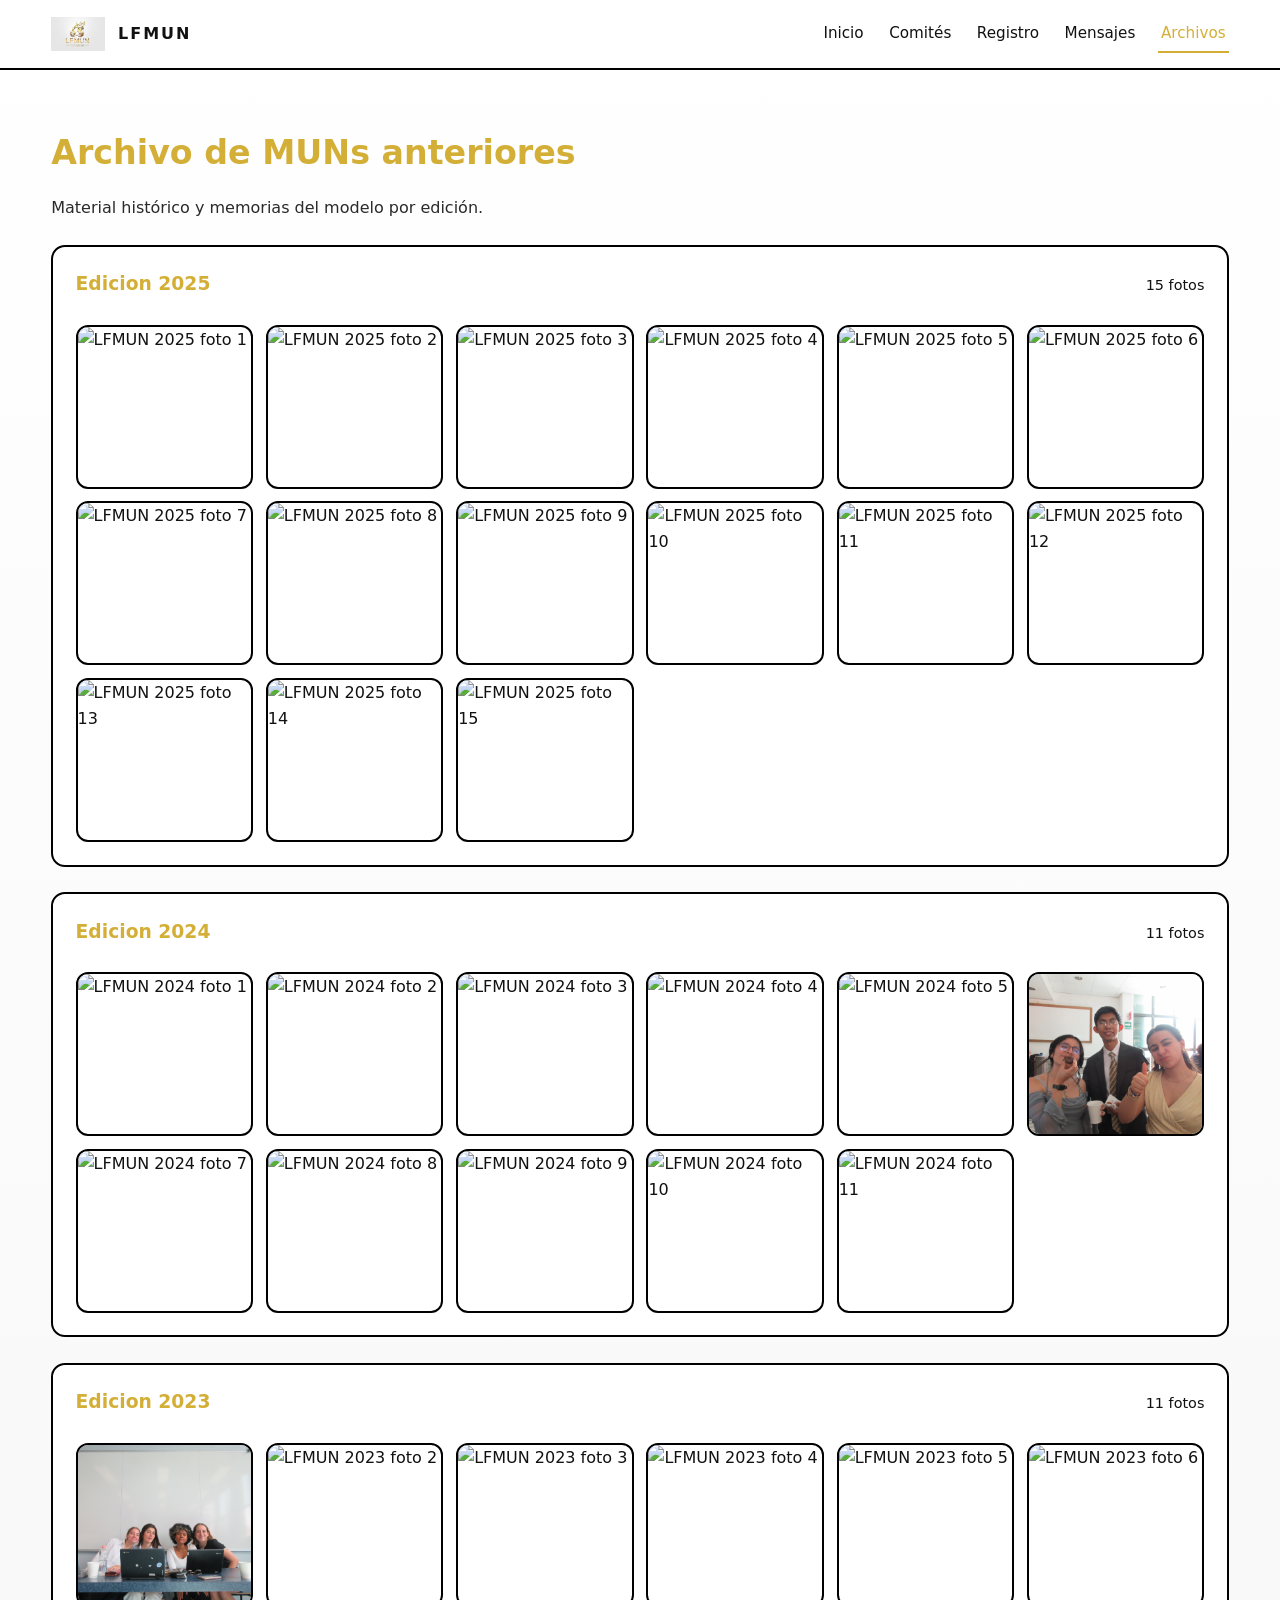
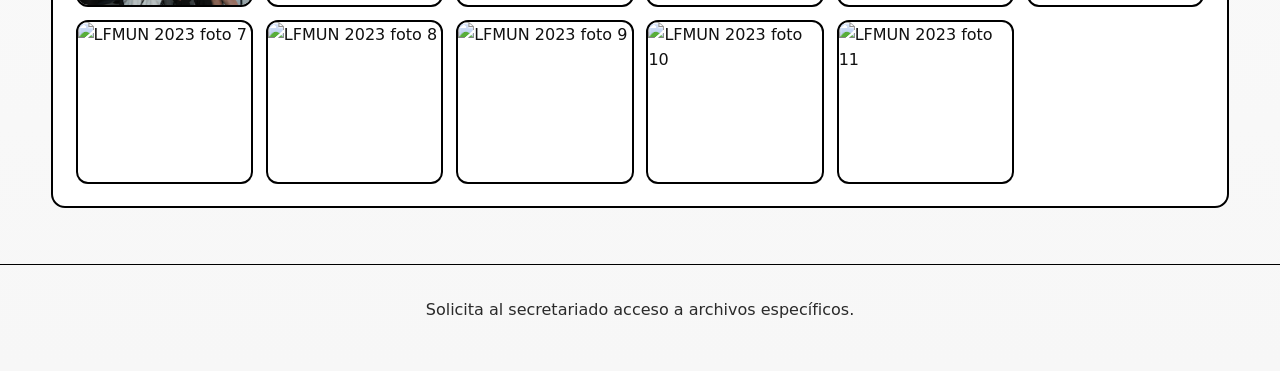
==== archivos.html @ ba089020 "Primer commit" ====
<!DOCTYPE html>
<html lang="es">
<head>
  <meta charset="UTF-8" />
  <meta name="viewport" content="width=device-width, initial-scale=1.0" />
  <title>Archivos | LFMUN</title>
  <link rel="stylesheet" href="assets/css/styles.css" />
</head>
<body>
  <header>
    <div class="container navbar">
      <a class="brand" href="index.html">
        <img src="logo/logo-principal.jpg" alt="Logo LFMUN" />
        <span>LFMUN</span>
      </a>
      <button class="menu-toggle" type="button">Menú</button>
      <nav class="nav-links">
        <a href="index.html">Inicio</a>
        <a href="comites.html">Comités</a>
        <a href="registro.html">Registro</a>
        <a href="mensajes.html">Mensajes</a>
        <a class="active" href="archivos.html">Archivos</a>
      </nav>
    </div>
  </header>

  <main>
    <section class="section">
      <div class="container">
        <h2>Archivo de MUNs anteriores</h2>
        <p>Material histórico y memorias del modelo por edición.</p>
        <div class="gallery-years" data-gallery-root></div>
      </div>
    </section>
  </main>

  <footer class="footer">
    <div class="container">
      <p>Solicita al secretariado acceso a archivos específicos.</p>
    </div>
  </footer>

  <script src="assets/js/main.js"></script>
</body>
</html>
---- assets/css/styles.css ----
:root {
  color-scheme: light;
  --bg: #ffffff;
  --bg-soft: #f6f6f6;
  --card: #ffffff;
  --text: #111111;
  --muted: #2a2a2a;
  --gold: #d4af37;
  --gold-strong: #b58b2a;
  --line: #000000;
}

* {
  box-sizing: border-box;
  margin: 0;
  padding: 0;
}

body {
  font-family: "Segoe UI", system-ui, -apple-system, sans-serif;
  background: linear-gradient(180deg, #ffffff 0%, #f7f7f7 100%);
  color: var(--text);
  line-height: 1.6;
}

a {
  color: inherit;
  text-decoration: none;
}

img {
  max-width: 100%;
  display: block;
}

.container {
  width: min(1200px, 92%);
  margin: 0 auto;
}

header {
  position: sticky;
  top: 0;
  z-index: 20;
  background: rgba(255, 255, 255, 0.92);
  backdrop-filter: blur(10px);
  border-bottom: 1px solid var(--line);
}

.navbar {
  display: flex;
  align-items: center;
  justify-content: space-between;
  gap: 1rem;
  padding: 0.9rem 0;
}

.brand {
  display: flex;
  align-items: center;
  gap: 0.8rem;
  font-weight: 700;
  letter-spacing: 2px;
}

.brand img {
  width: 54px;
  height: auto;
}

.nav-links {
  display: flex;
  align-items: center;
  gap: 1.2rem;
  font-size: 0.95rem;
}

.nav-links a {
  padding: 0.4rem 0.2rem;
  border-bottom: 2px solid transparent;
}

.nav-links a.active,
.nav-links a:hover {
  color: var(--gold);
  border-color: var(--gold);
}

.menu-toggle {
  display: none;
  background: none;
  border: 1px solid #000000;
  color: var(--text);
  padding: 0.4rem 0.7rem;
  border-radius: 6px;
}

.hero {
  padding: 4.5rem 0 3.5rem;
  background:
    radial-gradient(circle at top, rgba(212, 175, 55, 0.2), transparent 55%),
    linear-gradient(180deg, #ffffff 0%, #f8f8f8 100%);
}

.hero-grid {
  display: grid;
  grid-template-columns: repeat(auto-fit, minmax(260px, 1fr));
  align-items: center;
  gap: 2rem;
}

.hero-logo {
  border: 2px solid #000000;
  padding: 1.5rem;
  border-radius: 16px;
  background: #ffffff;
  color: #111111;
}

.hero h1 {
  font-size: clamp(2rem, 3.5vw, 3.4rem);
  letter-spacing: 4px;
  color: var(--gold);
}

.hero p {
  color: var(--muted);
  margin: 1rem 0 1.5rem;
}

.button-row {
  display: flex;
  gap: 1rem;
  flex-wrap: wrap;
}

.btn {
  padding: 0.7rem 1.3rem;
  border-radius: 999px;
  border: 1px solid #000000;
  font-weight: 600;
  letter-spacing: 1px;
  background: #ffffff;
  color: #111111;
}

.btn.primary {
  background: var(--gold);
  color: #111111;
}

.btn:hover {
  background: #f2f2f2;
}

.section {
  padding: 3.5rem 0;
  border-top: 1px solid #000000;
}

.section:nth-of-type(even) {
  background: #fbfbfb;
}

.section h2 {
  color: var(--gold);
  font-size: clamp(1.5rem, 2.6vw, 2.2rem);
  margin-bottom: 1rem;
}

.section p {
  color: var(--muted);
}

.grid {
  display: grid;
  gap: 1.5rem;
  grid-template-columns: repeat(auto-fit, minmax(230px, 1fr));
}

.card {
  background: #ffffff;
  border: 2px solid #000000;
  border-radius: 14px;
  padding: 1.4rem;
  color: #111111;
}

.card.wide {
  grid-column: span 2;
}

.card h3 {
  color: var(--gold);
  margin-bottom: 0.6rem;
}

.list {
  list-style: none;
  display: grid;
  gap: 0.6rem;
}

.placeholder-box {
  min-height: 220px;
  border: 2px solid #000000;
  border-radius: 16px;
  display: grid;
  place-items: center;
  color: #333333;
  background: #f4f4f4;
  text-align: center;
  padding: 1.2rem;
}

.table {
  width: 100%;
  border-collapse: collapse;
}

.table th,
.table td {
  padding: 0.9rem 0.7rem;
  border-bottom: 1px solid #000000;
  text-align: left;
}

.schedule-card {
  background: #efefef;
}

.schedule-wrap {
  overflow-x: auto;
}

.schedule-table {
  width: 100%;
  min-width: 980px;
  border-collapse: separate;
  border-spacing: 8px;
  table-layout: fixed;
}

.schedule-table th,
.schedule-table td {
  border: 1px solid #b89f9f;
  text-align: center;
  border-bottom: 1px solid #b89f9f;
}

.schedule-table th {
  background: #e5d96d;
  letter-spacing: 1px;
  font-size: 1.05rem;
}

.schedule-table td {
  font-size: 1.05rem;
}

.schedule-table td:nth-child(odd) {
  background: #ece5b2;
}

.schedule-table td:nth-child(even) {
  background: #ececec;
}

.map-frame {
  width: 100%;
  min-height: 320px;
  border: 2px solid #000000;
  border-radius: 16px;
}

.form {
  display: grid;
  gap: 1.4rem;
}

.form-registro {
  margin-top: 1.5rem;
  background: #ffffff;
  border: 2px solid #000000;
  border-radius: 18px;
  padding: 1.8rem;
  box-shadow: 0 16px 30px rgba(0, 0, 0, 0.08);
}

.form-section {
  border: 2px solid #000000;
  border-radius: 16px;
  padding: 1.4rem;
  display: grid;
  gap: 1.2rem;
  background: #fafafa;
}

.form-section legend {
  font-weight: 700;
  color: var(--gold-strong);
  padding: 0 0.6rem;
}

.form-grid {
  display: grid;
  gap: 1.2rem;
  grid-template-columns: repeat(auto-fit, minmax(220px, 1fr));
}

.option-grid {
  display: grid;
  gap: 1rem;
  grid-template-columns: repeat(auto-fit, minmax(220px, 1fr));
}

.option-card {
  display: grid;
  grid-template-columns: 20px 1fr;
  align-items: center;
  column-gap: 0.6rem;
  padding: 0.8rem 1rem;
  border: 2px solid #000000;
  border-radius: 12px;
  background: #ffffff;
  cursor: pointer;
  font-weight: 600;
  line-height: 1.2;
}

.option-card span {
  margin: 0;
}

.option-card input {
  accent-color: var(--gold-strong);
  margin: 0;
  width: 16px;
  height: 16px;
  justify-self: start;
  border: 0;
  padding: 0;
}

.helper-text {
  font-size: 0.9rem;
  color: #444444;
}

.inline-doc-link {
  color: var(--gold-strong);
  text-decoration: underline;
  font-weight: 600;
}

.inline-doc-link:hover {
  color: var(--gold);
}

[data-scope="interno"],
[data-scope="externo"] {
  transition: opacity 0.2s ease;
}

.is-hidden {
  display: none;
}

.form label:not(.option-card) {
  display: grid;
  gap: 0.55rem;
  color: #1f1f1f;
}

.form input,
.form textarea,
.form select {
  width: 100%;
  padding: 0.7rem 0.8rem;
  border-radius: 10px;
  border: 2px solid #000000;
  background: #ffffff;
  color: #111111;
}

.form input[type="radio"] {
  width: auto;
  padding: 0;
  border: 0;
  background: transparent;
}

.form input::placeholder,
.form textarea::placeholder {
  color: #666666;
}

.card p,
.card li,
.card a {
  color: #111111;
}

.footer {
  padding: 2rem 0 3rem;
  border-top: 1px solid #000000;
  color: var(--muted);
  text-align: center;
}

.badge {
  display: inline-flex;
  align-items: center;
  gap: 0.4rem;
  border: 1px solid #000000;
  border-radius: 999px;
  padding: 0.3rem 0.9rem;
  color: var(--gold);
  font-size: 0.8rem;
  letter-spacing: 1px;
}

.gallery-years {
  display: grid;
  gap: 1.6rem;
  margin-top: 1.5rem;
}

.gallery-year-card {
  display: grid;
  gap: 1rem;
}

.gallery-head {
  display: flex;
  justify-content: space-between;
  align-items: baseline;
  gap: 1rem;
  flex-wrap: wrap;
}

.gallery-count {
  font-size: 0.9rem;
  color: #444444;
}

.photo-grid {
  display: grid;
  gap: 0.8rem;
  grid-template-columns: repeat(auto-fill, minmax(170px, 1fr));
}

.photo-grid a {
  border: 2px solid #000000;
  border-radius: 12px;
  overflow: hidden;
  background: #ffffff;
  display: block;
}

.photo-grid img {
  width: 100%;
  height: 160px;
  object-fit: cover;
}

.committees-page h2 {
  color: #111111;
}

.committee-card {
  display: grid;
  gap: 1rem;
}

.committee-card h3 {
  color: var(--gold);
  margin-bottom: 0;
}

.committee-poster {
  width: 100%;
  border: 2px solid #000000;
  border-radius: 12px;
}

.committee-details {
  margin-top: 2rem;
  display: grid;
  gap: 1.2rem;
}

.committee-details h2 {
  color: #111111;
  margin-bottom: 0.2rem;
}

.committee-details .card {
  display: grid;
  gap: 0.8rem;
}

.committee-details .card p {
  margin: 0;
}

@media (max-width: 860px) {
  .menu-toggle {
    display: inline-flex;
  }

  .nav-links {
    position: absolute;
    top: 72px;
    right: 4%;
    flex-direction: column;
    align-items: flex-start;
    background: var(--bg-soft);
    padding: 1rem;
    border: 1px solid #000000;
    border-radius: 12px;
    display: none;
  }

  .nav-links.open {
    display: flex;
  }
}
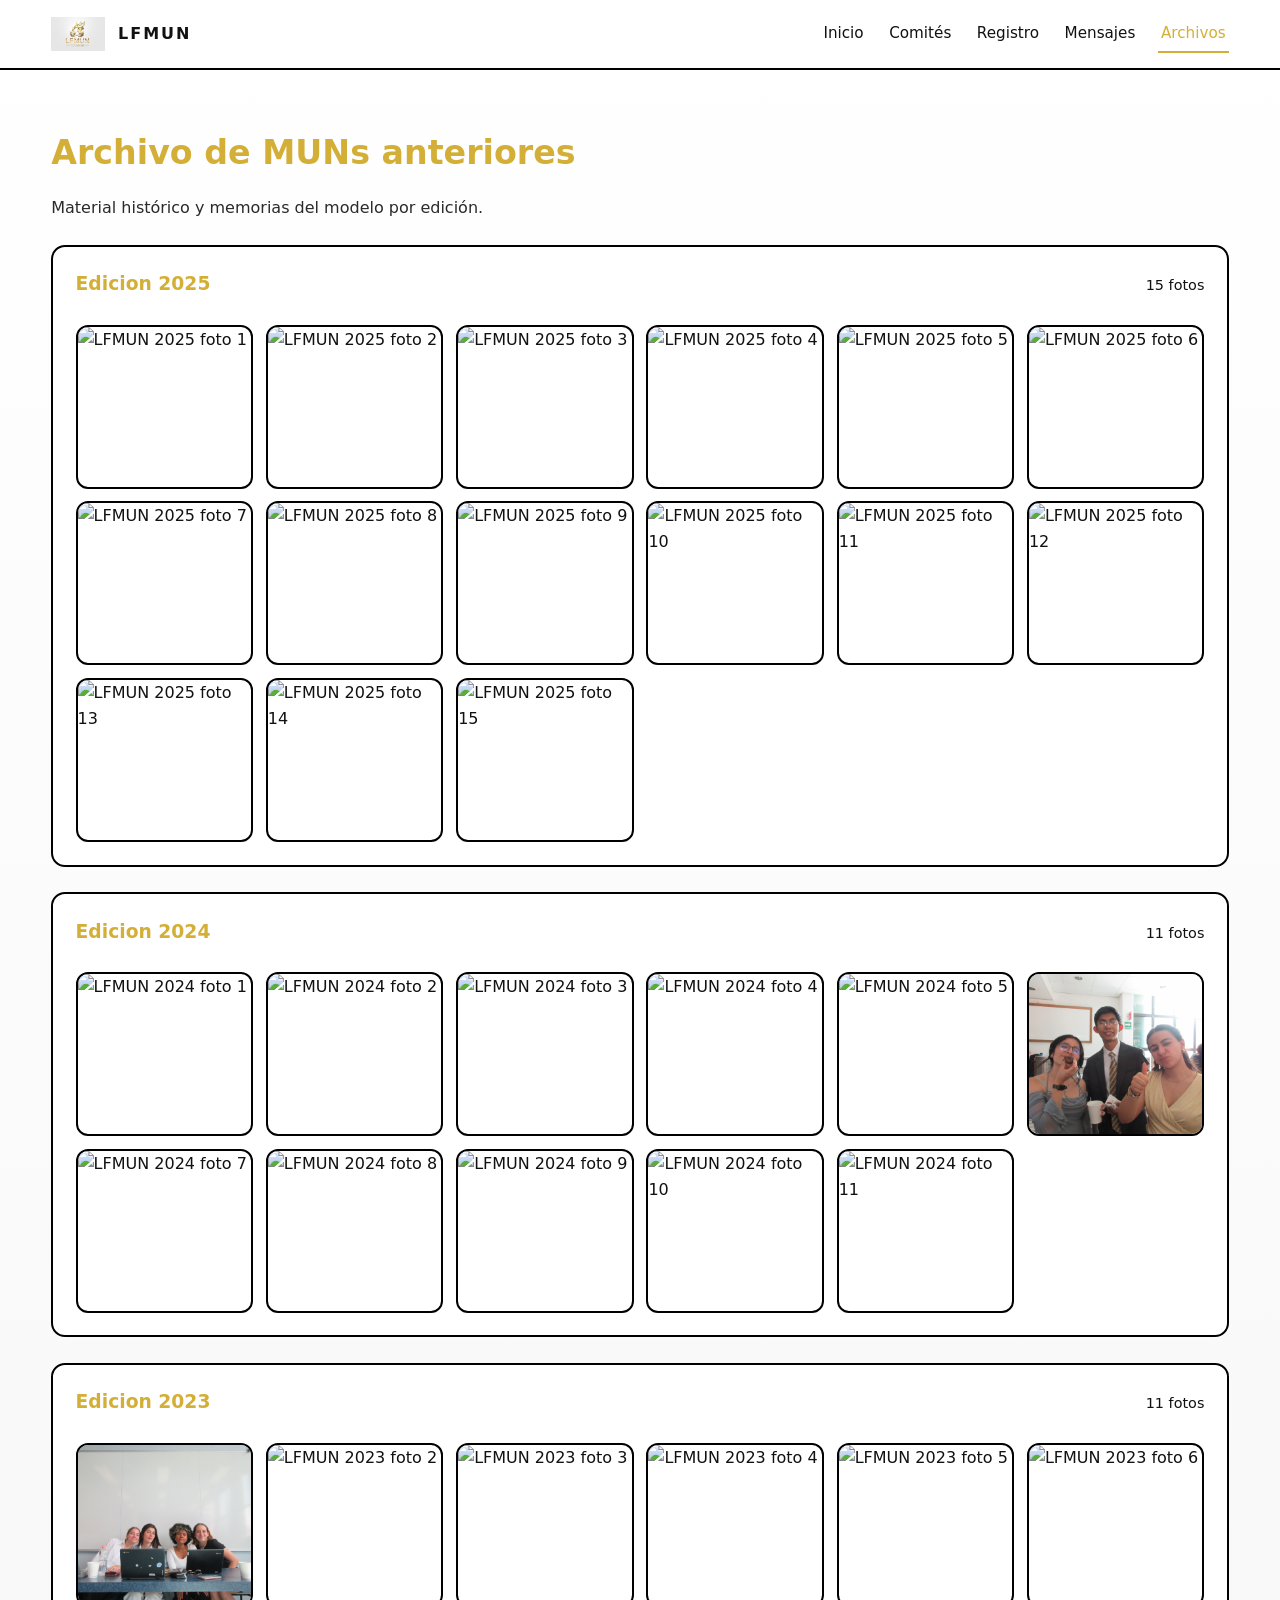
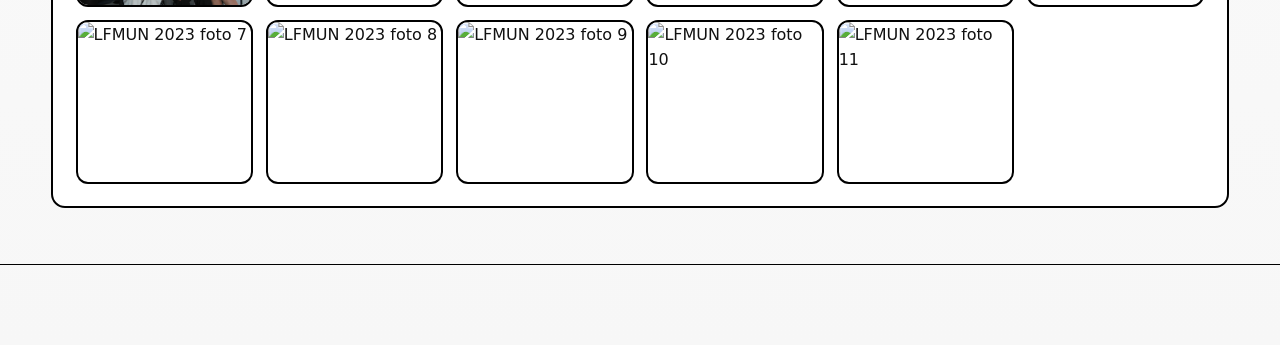
==== commit 9d0fdb6d: "Primer commit" ====
--- a/archivos.html
+++ b/archivos.html
@@ -36,7 +36,6 @@
 
   <footer class="footer">
     <div class="container">
-      <p>Solicita al secretariado acceso a archivos específicos.</p>
     </div>
   </footer>
 
--- a/assets/css/styles.css
+++ b/assets/css/styles.css
@@ -502,6 +502,116 @@
 
 .committee-details .card p {
   margin: 0;
+}
+
+.faq-container {
+  display: grid;
+  gap: 1rem;
+  margin-top: 1.5rem;
+}
+
+.faq-item {
+  border: 2px solid #000000;
+  border-radius: 12px;
+  background: #ffffff;
+  overflow: hidden;
+}
+
+.faq-item summary {
+  padding: 1.2rem 1.4rem;
+  cursor: pointer;
+  user-select: none;
+  font-weight: 600;
+  color: #111111;
+  background: #fafafa;
+  display: flex;
+  align-items: center;
+  justify-content: space-between;
+  transition: background-color 0.2s ease;
+}
+
+.faq-item summary:hover {
+  background: #f1f1f1;
+}
+
+.faq-item[open] summary {
+  background: var(--gold);
+  color: #111111;
+}
+
+.faq-item summary::after {
+  content: "+";
+  font-size: 1.5rem;
+  font-weight: bold;
+  margin-left: 1rem;
+  flex-shrink: 0;
+}
+
+.faq-item[open] summary::after {
+  content: "−";
+}
+
+.video-wrapper {
+  width: 100%;
+  min-height: 0;
+  background: #000000;
+  border-radius: 16px;
+  overflow: hidden;
+  border: 2px solid #000000;
+  margin: 1.5rem auto 0;
+  display: flex;
+  justify-content: center;
+  align-items: center;
+  box-sizing: border-box;
+}
+
+.video-wrapper video {
+  max-width: 600px;
+  width: 100%;
+  height: auto;
+  display: block;
+  background: #000;
+}
+
+@media (max-width: 700px) {
+  .video-wrapper video {
+    max-width: 90vw;
+  }
+}
+
+.faq-content {
+  padding: 1.4rem;
+  color: var(--muted);
+  border-top: 2px solid #f0f0f0;
+}
+
+.faq-content p {
+  margin: 0 0 0.8rem 0;
+  line-height: 1.7;
+}
+
+.faq-content p:last-child {
+  margin-bottom: 0;
+}
+
+.faq-content ul {
+  margin: 0.8rem 0;
+  list-style: none;
+  padding-left: 1.5rem;
+}
+
+.faq-content li {
+  margin: 0.4rem 0;
+  position: relative;
+  padding-left: 0.8rem;
+}
+
+.faq-content li:before {
+  content: "▪";
+  position: absolute;
+  left: 0;
+  color: var(--gold-strong);
+  font-weight: bold;
 }
 
 @media (max-width: 860px) {
